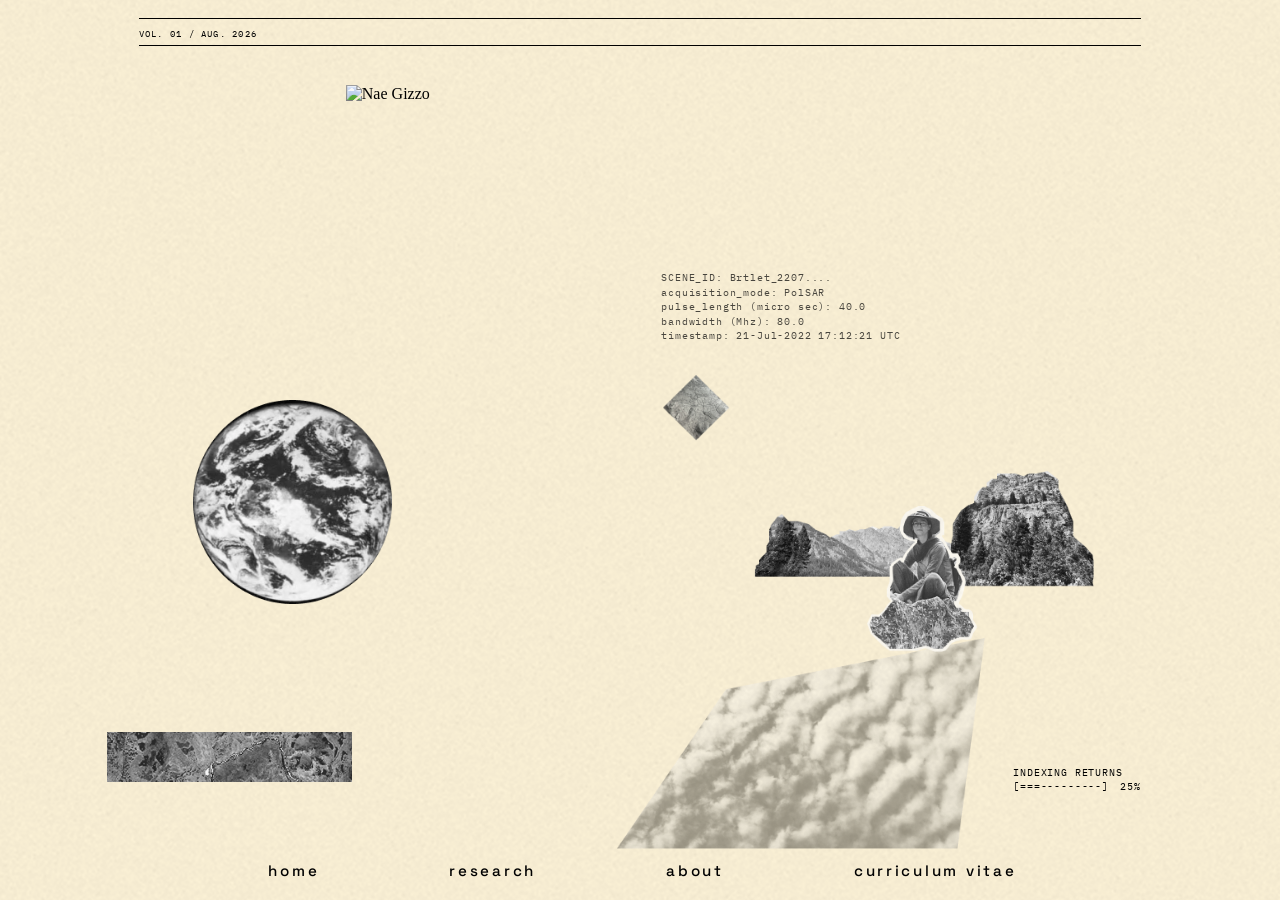
==== index.html @ 6c136205 "add files" ====
<!DOCTYPE html>
<html lang="en">
<head>
  <meta charset="UTF-8">
  <meta name="viewport" content="width=device-width, initial-scale=1.0">
  <title>Nae Gizzo</title>
  <link rel="stylesheet" href="css/style.css">
  <link rel="preconnect" href="https://fonts.googleapis.com">
<link rel="preconnect" href="https://fonts.gstatic.com" crossorigin>

<link href="https://fonts.googleapis.com/css2?family=IBM+Plex+Mono:wght@300;400&family=Space+Grotesk:wght@300;400;500;700&display=swap" rel="stylesheet">
</head>

<body>
  <img src="assets/textures/noise_layer.png" class="noise" alt="">

  <main class="homepage">

  <div class="issue-tag">
    VOL. 01 / AUG. 2026
  </div>

  <div class="issue-line issue-line-top"></div>
  <div class="issue-line issue-line-bottom"></div>

    <img src="assets/svg/earth-rectangle.svg" class="geometry earth-rectangle" alt="">
    <img src="assets/svg/left-plane-line.svg" class="geometry left-plane" alt="">
    <img src="assets/svg/right-plane-line.svg" class="geometry right-plane" alt="">
    <img src="assets/svg/grid.svg" class="geometry grid" alt="">
    <img src="assets/svg/link-bar.svg" class="geometry link-bar" alt="">
    <img src="assets/svg/group-of-lines.svg" class="geometry group-lines" alt="">
    <img src="assets/svg/line-behind-earth.svg" class="geometry earth-line" alt="">
    <img src="assets/svg/rectangle-behind-me.svg" class="geometry rectangle-behind-me" alt="">
    <img src="assets/svg/satellite-line.svg" class="geometry satellite-line" alt="">
    <img src="assets/svg/under-name-line.svg" class="geometry name-line" alt="">

    <img src="assets/svg/name.svg" class="name" alt="Nae Gizzo">

    <img src="assets/images/below-earth-raster.png" class="raster below-earth" alt="">
    <img src="assets/images/clouds.png" class="clouds" alt="">
    <img src="assets/images/earth.png" class="earth" alt="">
    <img src="assets/images/mountains_2-right.png" class="mountains mountains-right" alt="">
    <img src="assets/images/mountains_1-left.png" class="mountains mountains-left" alt="">
    <img src="assets/images/topo.png" class="raster topo" alt="">
    
    <div class="satellite-wrapper">
     <img src="assets/svg/landsat_1.svg" class="satellite" alt="">
      <div class="metadata satellite-meta">
        PLATFORM: Landsat 1<br>
        SENSORS: MSS & RBV<br>
        LAUNCH: 23.07.1972
      </div>
    </div>

    <div class = "me-wrapper">
      <img src="assets/images/me.png" class="me" alt="">
      <div class="metadata me-meta">
        ID: rgizzo<br>
        LOCATION: MSU<br>
        STATUS: Observing...
      </div>
    </div>
  
  <div class = "plane-wrapper">
    <img src="assets/svg/plane.svg" class="plane" alt="">
      <div class="metadata plane-meta">
        PLATFORM: G-LiHT v.2<br>
        AIRCRAFT: USFS C206<br>
        TOD: +/- 3 hours from <br>
        solar noon
      </div>
    </div>

    <nav class="site-nav">
      <a href="index.html">home</a>
      <a href="#">research</a>
      <a href="about.html">about</a>
      <a href="#">curriculum vitae</a>
    </nav>

    
  <div class="index-status">
    <span>INDEXING RETURNS</span><br>
    <span id="index-bar">[------------]</span>
    <span id="index-percent">0%</span>
    <span id="index-state"></span>
  </div>

  <div class="metadata rotating-meta" id="rotating-meta">
    SCENE_ID: Brtlet_2207.... <br>
    acquisition_mode: PolSAR <br>
    pulse_length (micro sec): 40.0 <br>
    bandwidth (Mhz): 80.0 <br>
    timestamp: 21-Jul-2022 17:12:21 UTC
  </div>

    <script src="js/script.js"></script>
  </main>
</body>
</html>
---- css/style.css ----
/* =========================
   GLOBAL
   ========================= */

html,
body {
  margin: 0;
  width: 100%;
  height: 100%;
  background-color: #fdf3d8;
}

body {
  position: relative;
}

.homepage {
  position: relative;
  width: min(100vw, calc(100vh * (1280 / 1080)));
  aspect-ratio: 1280 / 1080;
  margin: 0 auto;
  overflow: hidden;
  z-index: 1;
}

.homepage img {
  position: absolute;
}

.page-background {
  position: absolute;
  inset: 0;
  width: 100%;
  height: 100%;
  object-fit: cover;
  z-index: 0;
}

.noise {
  position: fixed;
  inset: 0;

  width: 100vw;
  height: 100vh;

  object-fit: cover;

  opacity: 0.9;
  pointer-events: none;

  z-index: 999;
}

.issue-tag {
  position: absolute;

  left: 3%;
  top: 3%;

  width: 300px;

  font-family: 'IBM Plex Mono', monospace;
  font-size: 0.55rem;
  letter-spacing: 0.14em;
  line-height: 1.5;
  text-transform: uppercase;

  z-index: 50;
}

.issue-line {
  position: absolute;
  left: 3%;
  width: 94%;
  height: 1px;
  background: black;

  z-index: 50;
}

.issue-line-top {
  top: 2%;
}

.issue-line-bottom {
  top: 5%;
}
.issue-text {
  padding: 5px 0;
}

/* =========================
   HOMEPAGE
   ========================= */

.earth-rectangle {
  width: 11.25%;
  left: 0.55%;
  top: 30.83%;
  z-index: 2;
}

.earth {
  width: 18.59%;
  left: 8.13%;
  top: 44.44%;
}

.earth-line {
  width: 18.59%;
  left: 7.42%;
  top: 33.7%;
}

.name {
  width: 52.8%;
  left: 22.42%;
  top: 9.41%;
}

.group-lines {
  width: 37.5%;
  left: 14.3%;
  top: 31.85%;
}

.name-line {
  width: 57.89%;
  left: 42.11%;
  top: 15.96%;
}

.link-bar {
  width: 94.53%;
  left: 2.97%;
  top: 95%;
}

.right-plane {
  width: 43.0%;
  left: 38.91%;
  top: 68.43%;
}

.left-plane {
  width: 10.73%;
  left: 38.36%;
  top: 68.61%;
}

.clouds {
  width: 34.53%;
  left: 47.81%;
  top: 70.93%;
  z-index: 1;
}

.grid {
  width: 36.17%;
  left: 47.73%;
  top: 57.69%;
  z-index: 2;
}

.rectangle-behind-me {
  width: 8.05%;
  left: 72.81%;
  top: 37.59%;
  z-index: 5;
}
.mountains-left {
  width: 21.48%;
  left: 60.7%;
  top: 57.13%;
  z-index: 3;
}

.mountains-right {
  width: 14.38%;
  left: 78.2%;
  top: 52.31%;
  z-index: 4;
}

.satellite-line {
  width: 33.58%;
  left: 8.97%;
  top: 15.96%;
  z-index: 1;
}

.topo {
  width: 6.21%;
  left: 52.19%;
  top: 41.62%;
}

.below-earth {
  width: 22.97%;
  left: 0%;
  top: 81.39%;
}

.metadata {
  position: absolute;
  font-family: 'IBM Plex Mono', monospace;
  font-size: 0.65rem;
  letter-spacing: 0.08em;
  line-height: 1.4;
  opacity: 0.7;
  width: 220px;
  white-space: nowrap;
}

.satellite-wrapper {
  position: absolute;
  width: 10.73%;
  left: 2.97%;
  top: 37.41%;
  z-index: 8;
}

.satellite-wrapper .satellite {
  position: relative;
  display: block;
  width: 100%;
  height: auto;
  z-index: 1;
}

.satellite-meta {
  position: absolute;
  top: -35px;
  left: 0px;
  z-index: 30;

  opacity: 0;
  pointer-events: none;
  transition: opacity 0.25s ease;
}

.satellite-wrapper:hover .satellite-meta {
  opacity: 0.7;
}

.plane-wrapper {
  position: absolute;
  width: 9.84%;
  left: 31.95%;
  top: 63.89%;
  z-index: 8;
}

.plane-wrapper .plane {
  position: relative;
  display: block;
  width: 100%;
  height: auto;
  z-index: 1;
}

.plane-meta {
  top: 100%;
  left: -10%;
  z-index: 30;

  opacity: 0;
  pointer-events: none;
  transition: opacity 0.25s ease;
}

.plane-wrapper:hover .plane-meta {
  opacity: 0.7;
}

.me-wrapper {
  position: absolute;
  width: 10.39%;
  left: 71.29%;
  top: 56.25%;
  z-index: 6;
}

.me-wrapper .me {
  position: relative;
  display: block;
  width: 100%;
  height: auto;
  z-index: 1;
}

.me-meta {
  position: absolute;
  left: -60%;
  top: -45%;

  z-index: 30;

  opacity: 0;
  pointer-events: none;
  transition: opacity 0.25s ease;
}

.me-wrapper:hover .me-meta {
  opacity: 0.7;
}

.site-nav {
  position: absolute;
  left: 2.97%;
  top: 95%;
  width: 94.53%;
  height: 3.5%;
  display: flex;
  justify-content: space-evenly;
  align-items: center;
  z-index: 10;
  font-family: 'Space Grotesk', sans-serif;
  font-size: 0.95rem;
  font-weight: 500;
  letter-spacing: 0.18em;
  text-transform: lowercase;
}

.site-nav a {
  color: black;
  text-decoration: none;
  transition: opacity 0.2s ease;
}
.site-nav a:hover {
  opacity: 0.6;
}

.index-status {
  position: absolute;
  left: 85%;
  top: 85%;

  font-family: 'IBM Plex Mono', monospace;
  font-size: 0.65rem;
  letter-spacing: 0.08em;

  z-index: 20;
}
#index-percent {
  display: inline-block;
  width: 3em;
  margin-left: 0.4em;
}

#index-state {
  margin-bottom: 0.5em;
}

.rotating-meta {
  position: absolute;
  left: 52%;
  top: 30%;

  font-family: 'IBM Plex Mono', monospace;
  font-size: 0.65rem;
  letter-spacing: 0.08em;
  line-height: 1.4;

  opacity: 0.7;
  z-index: 20;
  transition: none;
}


/* =========================
   ABOUT
   ========================= */

.about-page {
  position: relative;

  width: min(100vw, calc(100vh * (1280 / 1080)));
  aspect-ratio: 1280 / 1080;

  margin: 0 auto;
  overflow: hidden;
}

.about-page img {
  position: absolute;
}


.about-tagline {
  position: absolute;

  left: 15%;
  top: 16%;

  font-family: 'Space Grotesk', sans-serif;
  font-size: 2.2rem;
  font-weight: 500;
  line-height: 2.0;

  z-index: 5;
}

.about-headshot {
  position: absolute;

  width: 18%;
  left: 61.8%;
  top: 15%;

  z-index: 3;
}

.about-earth {
  position: absolute;

  width: 6%;
  left: 78%;
  top: 35%;

  z-index: 3;
}

.about-name {
  position: absolute;

  width: 20%;
  left: 60%;
  top: 38%;

  z-index: 3;
}

.about-satellite-wrapper {
  position: absolute;

  width: 12%;
  left: 37%;
  top: 20%;

  z-index: 4;

  will-change: transform;
}

.about-satellite {
  position: relative !important;
  display: block;

  width: 100%;
  height: auto;

  left: 0;
  top: 0;

  pointer-events: none;
}

.signal-pulse {
  position: absolute;
  left: 80%;
  top: 6.8%;

  width: 1px;
  height: 1px;

  transform: rotate(290deg);

  pointer-events: none;
}

.pulse-dot {
  position: absolute;

  width: 5px;
  height: 5px;

  border-radius: 50%;
  background: #ff6500;

  opacity: 0;
}

@keyframes laser-fire {
  0% {
    transform: rotate(18deg) scaleX(0);
    opacity: 0;
  }

  20% {
    transform: rotate(18deg) scaleX(1);
    opacity: 1;
  }

  70% {
    transform: rotate(18deg) scaleX(1);
    opacity: 0.8;
  }

  100% {
    transform: rotate(18deg) scaleX(0);
    opacity: 0;
  }
}

.dot-1 {
  --x: 65px;
  --y: 30px;
  animation: pulse-dot 2.4s infinite;
}

.dot-2 {
  --x: 85px;
  --y: 42px;
  animation: pulse-dot 2.4s 0.35s infinite;
}

.dot-3 {
  --x: 105px;
  --y: 55px;
  animation: pulse-dot 2.4s 0.7s infinite;
}

@keyframes pulse-dot {
  0% {
    transform: translate(0, 0) scale(0.7);
    opacity: 0;
  }

  10% {
    opacity: 0.9;
  }

  100% {
    transform: translate(var(--x), var(--y)) scale(0.2);
    opacity: 0;
  }
}

.about-bio {
  position: absolute;

  width: 68%;
  left: 16%;
  top: 43%;

  font-family: 'IBM Plex Mono', monospace;
  font-size: 1.0rem;
  line-height: 1.45;
  letter-spacing: 0.025em;

  z-index: 5;
}

.github {
  position: absolute;
  width: 20%;
  left: 54%;
  top: 30%;
  z-index: 3;
}

.linkedin {
  position: absolute;

  width: 20%;
  left: 58%;
  top: 34%;
}

.github a,
.linkedin a {
  font-family: 'Space Grotesk', sans-serif;
  font-size: 1.0rem;
  letter-spacing: 0.15em;
  text-transform: lowercase;

  color: #ff6500;
  text-decoration: none;

  z-index: 3;
}

.link-bar {
  width: 94.53%;
  left: 2.97%;
  top: 95%;
}

.github a:hover {
  text-decoration: line-through;
}

.linkedin a:hover {
  text-decoration: line-through;
}
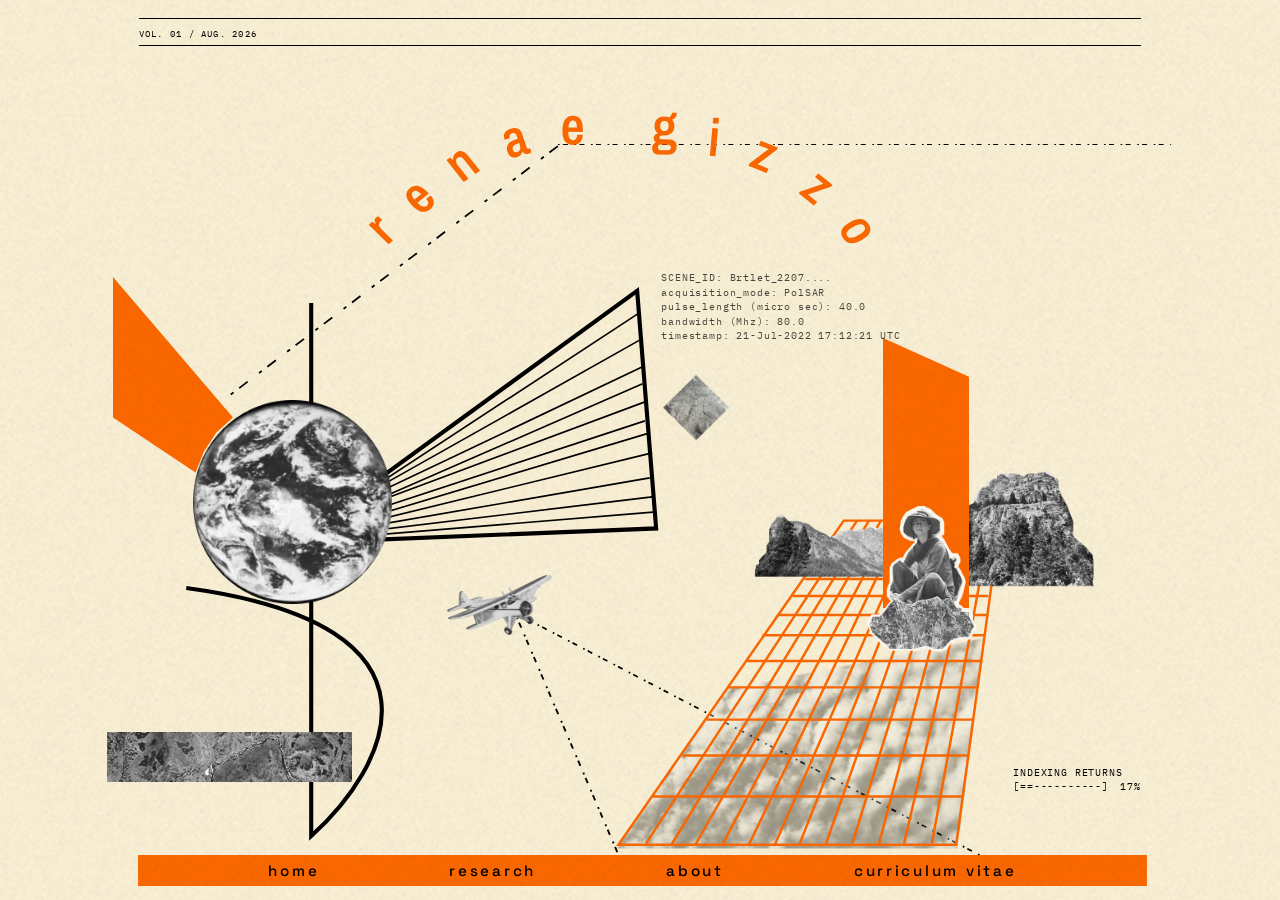
==== commit 90dcbb6d: "Fix image source paths in index.html Updated image source paths to use uppercase 'SVG' directory." ====
--- a/index.html
+++ b/index.html
@@ -23,18 +23,18 @@
   <div class="issue-line issue-line-top"></div>
   <div class="issue-line issue-line-bottom"></div>
 
-    <img src="assets/svg/earth-rectangle.svg" class="geometry earth-rectangle" alt="">
-    <img src="assets/svg/left-plane-line.svg" class="geometry left-plane" alt="">
-    <img src="assets/svg/right-plane-line.svg" class="geometry right-plane" alt="">
-    <img src="assets/svg/grid.svg" class="geometry grid" alt="">
-    <img src="assets/svg/link-bar.svg" class="geometry link-bar" alt="">
-    <img src="assets/svg/group-of-lines.svg" class="geometry group-lines" alt="">
-    <img src="assets/svg/line-behind-earth.svg" class="geometry earth-line" alt="">
-    <img src="assets/svg/rectangle-behind-me.svg" class="geometry rectangle-behind-me" alt="">
-    <img src="assets/svg/satellite-line.svg" class="geometry satellite-line" alt="">
-    <img src="assets/svg/under-name-line.svg" class="geometry name-line" alt="">
+    <img src="assets/SVG/earth-rectangle.svg" class="geometry earth-rectangle" alt="">
+    <img src="assets/SVG/left-plane-line.svg" class="geometry left-plane" alt="">
+    <img src="assets/SVG/right-plane-line.svg" class="geometry right-plane" alt="">
+    <img src="assets/SVG/grid.svg" class="geometry grid" alt="">
+    <img src="assets/SVG/link-bar.svg" class="geometry link-bar" alt="">
+    <img src="assets/SVG/group-of-lines.svg" class="geometry group-lines" alt="">
+    <img src="assets/SVG/line-behind-earth.svg" class="geometry earth-line" alt="">
+    <img src="assets/SVG/rectangle-behind-me.svg" class="geometry rectangle-behind-me" alt="">
+    <img src="assets/SVG/satellite-line.svg" class="geometry satellite-line" alt="">
+    <img src="assets/SVG/under-name-line.svg" class="geometry name-line" alt="">
 
-    <img src="assets/svg/name.svg" class="name" alt="Nae Gizzo">
+    <img src="assets/SVG/name.svg" class="name" alt="Nae Gizzo">
 
     <img src="assets/images/below-earth-raster.png" class="raster below-earth" alt="">
     <img src="assets/images/clouds.png" class="clouds" alt="">
@@ -44,7 +44,7 @@
     <img src="assets/images/topo.png" class="raster topo" alt="">
     
     <div class="satellite-wrapper">
-     <img src="assets/svg/landsat_1.svg" class="satellite" alt="">
+     <img src="assets/SVG/landsat_1.svg" class="satellite" alt="">
       <div class="metadata satellite-meta">
         PLATFORM: Landsat 1<br>
         SENSORS: MSS & RBV<br>
@@ -62,7 +62,7 @@
     </div>
   
   <div class = "plane-wrapper">
-    <img src="assets/svg/plane.svg" class="plane" alt="">
+    <img src="assets/SVG/plane.svg" class="plane" alt="">
       <div class="metadata plane-meta">
         PLATFORM: G-LiHT v.2<br>
         AIRCRAFT: USFS C206<br>
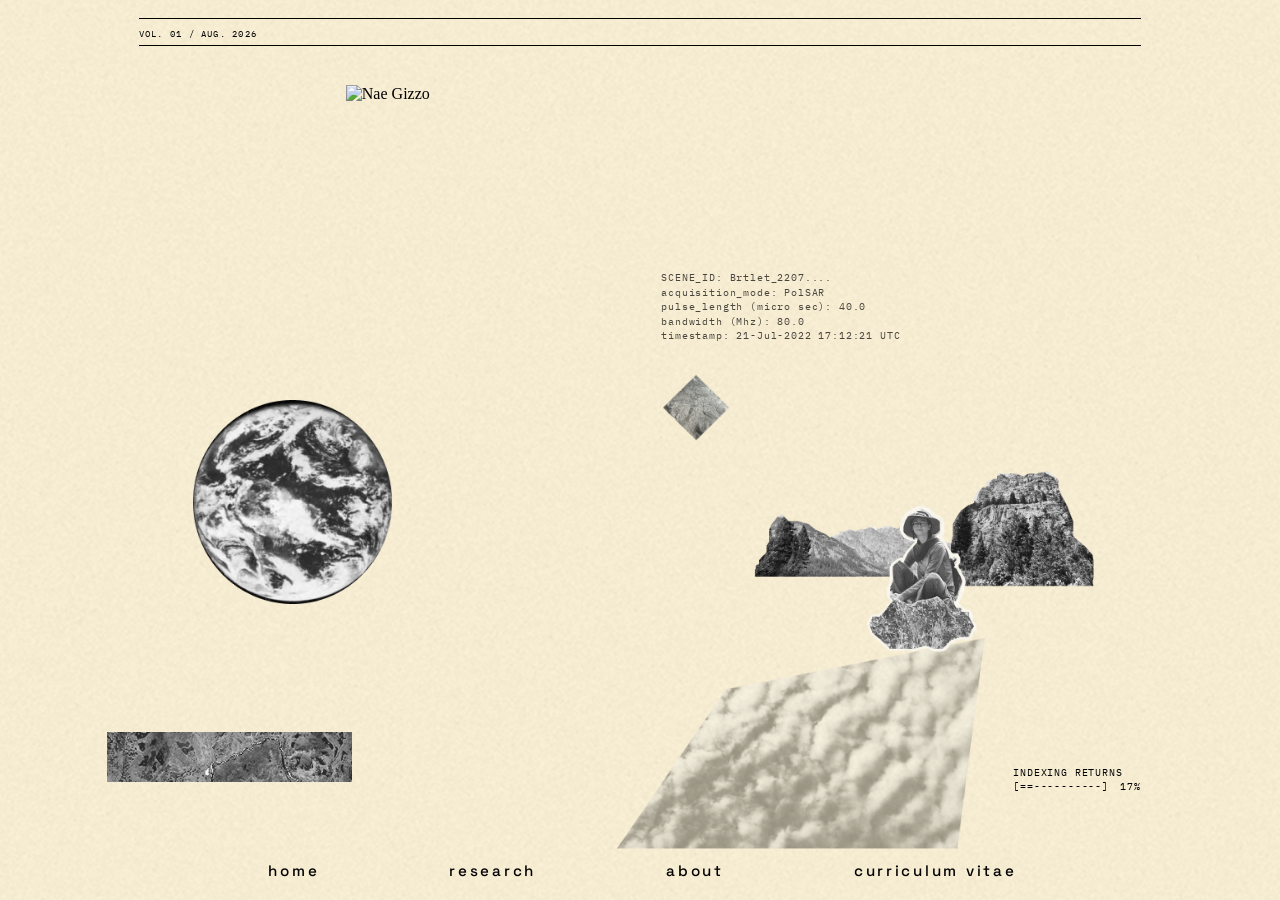
==== commit fdaa8447: "change title" ====
--- a/index.html
+++ b/index.html
@@ -3,7 +3,7 @@
 <head>
   <meta charset="UTF-8">
   <meta name="viewport" content="width=device-width, initial-scale=1.0">
-  <title>Nae Gizzo</title>
+  <title>Home | Renae Gizzo</title>
   <link rel="stylesheet" href="css/style.css">
   <link rel="preconnect" href="https://fonts.googleapis.com">
 <link rel="preconnect" href="https://fonts.gstatic.com" crossorigin>
@@ -23,18 +23,18 @@
   <div class="issue-line issue-line-top"></div>
   <div class="issue-line issue-line-bottom"></div>
 
-    <img src="assets/SVG/earth-rectangle.svg" class="geometry earth-rectangle" alt="">
-    <img src="assets/SVG/left-plane-line.svg" class="geometry left-plane" alt="">
-    <img src="assets/SVG/right-plane-line.svg" class="geometry right-plane" alt="">
-    <img src="assets/SVG/grid.svg" class="geometry grid" alt="">
-    <img src="assets/SVG/link-bar.svg" class="geometry link-bar" alt="">
-    <img src="assets/SVG/group-of-lines.svg" class="geometry group-lines" alt="">
-    <img src="assets/SVG/line-behind-earth.svg" class="geometry earth-line" alt="">
-    <img src="assets/SVG/rectangle-behind-me.svg" class="geometry rectangle-behind-me" alt="">
-    <img src="assets/SVG/satellite-line.svg" class="geometry satellite-line" alt="">
-    <img src="assets/SVG/under-name-line.svg" class="geometry name-line" alt="">
+    <img src="assets/svg/earth-rectangle.svg" class="geometry earth-rectangle" alt="">
+    <img src="assets/svg/left-plane-line.svg" class="geometry left-plane" alt="">
+    <img src="assets/svg/right-plane-line.svg" class="geometry right-plane" alt="">
+    <img src="assets/svg/grid.svg" class="geometry grid" alt="">
+    <img src="assets/svg/link-bar.svg" class="geometry link-bar" alt="">
+    <img src="assets/svg/group-of-lines.svg" class="geometry group-lines" alt="">
+    <img src="assets/svg/line-behind-earth.svg" class="geometry earth-line" alt="">
+    <img src="assets/svg/rectangle-behind-me.svg" class="geometry rectangle-behind-me" alt="">
+    <img src="assets/svg/satellite-line.svg" class="geometry satellite-line" alt="">
+    <img src="assets/svg/under-name-line.svg" class="geometry name-line" alt="">
 
-    <img src="assets/SVG/name.svg" class="name" alt="Nae Gizzo">
+    <img src="assets/svg/name.svg" class="name" alt="Nae Gizzo">
 
     <img src="assets/images/below-earth-raster.png" class="raster below-earth" alt="">
     <img src="assets/images/clouds.png" class="clouds" alt="">
@@ -44,7 +44,7 @@
     <img src="assets/images/topo.png" class="raster topo" alt="">
     
     <div class="satellite-wrapper">
-     <img src="assets/SVG/landsat_1.svg" class="satellite" alt="">
+     <img src="assets/svg/landsat_1.svg" class="satellite" alt="">
       <div class="metadata satellite-meta">
         PLATFORM: Landsat 1<br>
         SENSORS: MSS & RBV<br>
@@ -62,7 +62,7 @@
     </div>
   
   <div class = "plane-wrapper">
-    <img src="assets/SVG/plane.svg" class="plane" alt="">
+    <img src="assets/svg/plane.svg" class="plane" alt="">
       <div class="metadata plane-meta">
         PLATFORM: G-LiHT v.2<br>
         AIRCRAFT: USFS C206<br>
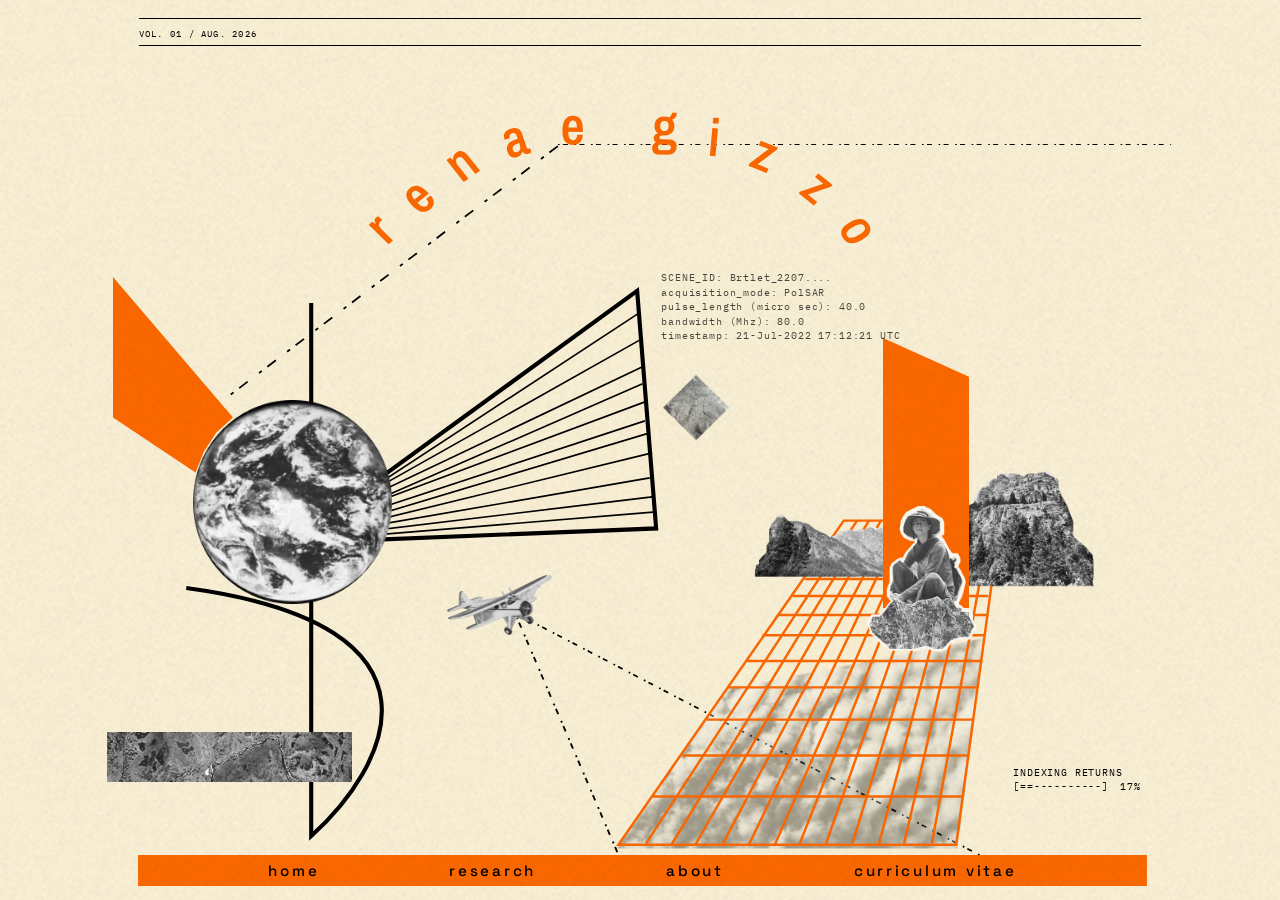
==== commit 64bc4307: "Merge branch 'main' of https://github.com/rgizzo/renaegizzo.github.io merge rmeote and local" ====
--- a/index.html
+++ b/index.html
@@ -23,18 +23,18 @@
   <div class="issue-line issue-line-top"></div>
   <div class="issue-line issue-line-bottom"></div>
 
-    <img src="assets/svg/earth-rectangle.svg" class="geometry earth-rectangle" alt="">
-    <img src="assets/svg/left-plane-line.svg" class="geometry left-plane" alt="">
-    <img src="assets/svg/right-plane-line.svg" class="geometry right-plane" alt="">
-    <img src="assets/svg/grid.svg" class="geometry grid" alt="">
-    <img src="assets/svg/link-bar.svg" class="geometry link-bar" alt="">
-    <img src="assets/svg/group-of-lines.svg" class="geometry group-lines" alt="">
-    <img src="assets/svg/line-behind-earth.svg" class="geometry earth-line" alt="">
-    <img src="assets/svg/rectangle-behind-me.svg" class="geometry rectangle-behind-me" alt="">
-    <img src="assets/svg/satellite-line.svg" class="geometry satellite-line" alt="">
-    <img src="assets/svg/under-name-line.svg" class="geometry name-line" alt="">
+    <img src="assets/SVG/earth-rectangle.svg" class="geometry earth-rectangle" alt="">
+    <img src="assets/SVG/left-plane-line.svg" class="geometry left-plane" alt="">
+    <img src="assets/SVG/right-plane-line.svg" class="geometry right-plane" alt="">
+    <img src="assets/SVG/grid.svg" class="geometry grid" alt="">
+    <img src="assets/SVG/link-bar.svg" class="geometry link-bar" alt="">
+    <img src="assets/SVG/group-of-lines.svg" class="geometry group-lines" alt="">
+    <img src="assets/SVG/line-behind-earth.svg" class="geometry earth-line" alt="">
+    <img src="assets/SVG/rectangle-behind-me.svg" class="geometry rectangle-behind-me" alt="">
+    <img src="assets/SVG/satellite-line.svg" class="geometry satellite-line" alt="">
+    <img src="assets/SVG/under-name-line.svg" class="geometry name-line" alt="">
 
-    <img src="assets/svg/name.svg" class="name" alt="Nae Gizzo">
+    <img src="assets/SVG/name.svg" class="name" alt="Nae Gizzo">
 
     <img src="assets/images/below-earth-raster.png" class="raster below-earth" alt="">
     <img src="assets/images/clouds.png" class="clouds" alt="">
@@ -44,7 +44,7 @@
     <img src="assets/images/topo.png" class="raster topo" alt="">
     
     <div class="satellite-wrapper">
-     <img src="assets/svg/landsat_1.svg" class="satellite" alt="">
+     <img src="assets/SVG/landsat_1.svg" class="satellite" alt="">
       <div class="metadata satellite-meta">
         PLATFORM: Landsat 1<br>
         SENSORS: MSS & RBV<br>
@@ -62,7 +62,7 @@
     </div>
   
   <div class = "plane-wrapper">
-    <img src="assets/svg/plane.svg" class="plane" alt="">
+    <img src="assets/SVG/plane.svg" class="plane" alt="">
       <div class="metadata plane-meta">
         PLATFORM: G-LiHT v.2<br>
         AIRCRAFT: USFS C206<br>
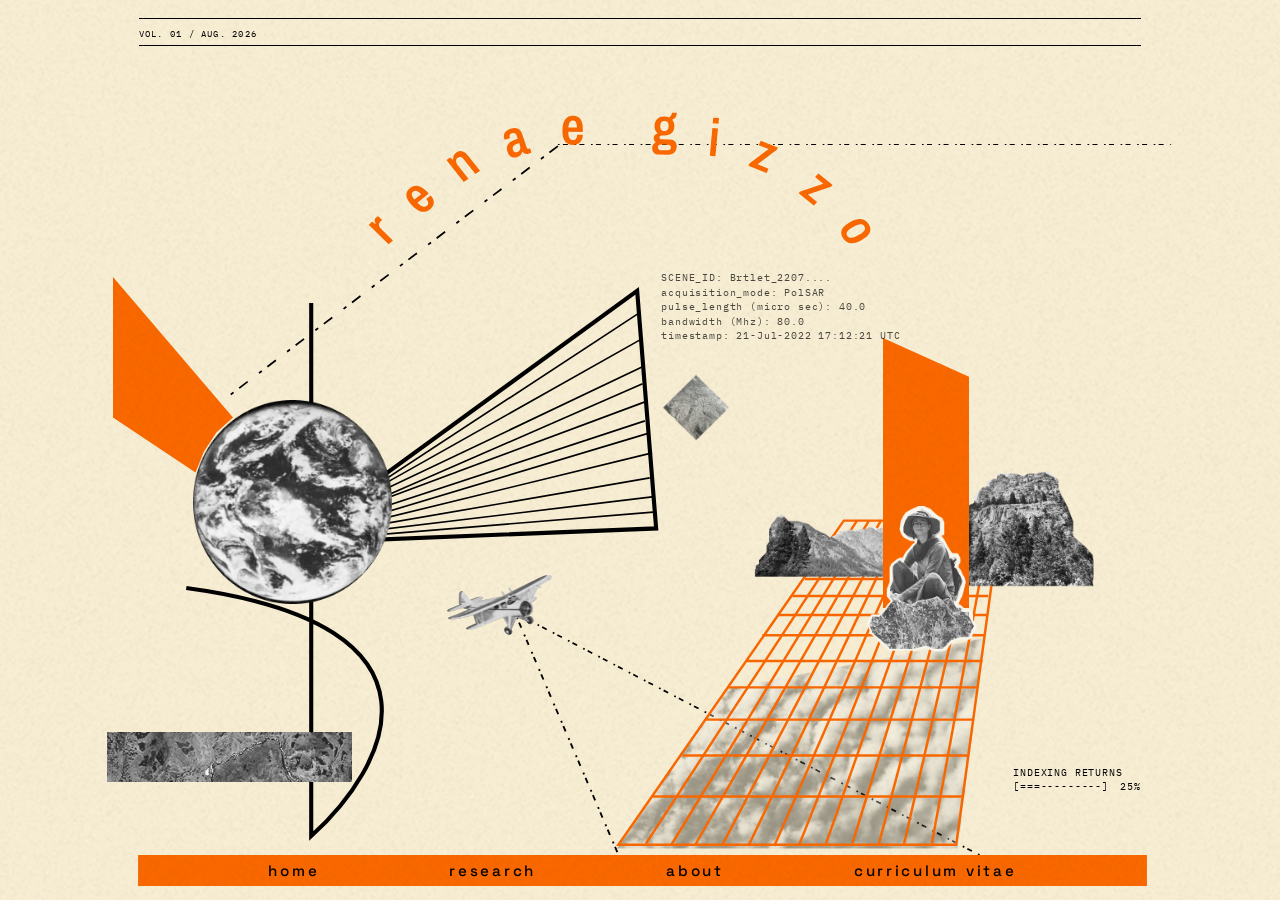
==== commit 1fb6bc47: "add dyanmic noise & headshot border" ====
--- a/index.html
+++ b/index.html
@@ -12,8 +12,6 @@
 </head>
 
 <body>
-  <img src="assets/textures/noise_layer.png" class="noise" alt="">
-
   <main class="homepage">
 
   <div class="issue-tag">
@@ -57,7 +55,7 @@
       <div class="metadata me-meta">
         ID: rgizzo<br>
         LOCATION: MSU<br>
-        STATUS: Observing...
+        STATUS: ???
       </div>
     </div>
   
--- a/css/style.css
+++ b/css/style.css
@@ -14,6 +14,45 @@
   position: relative;
 }
 
+body::after {
+  content: "";
+  position: fixed;
+  inset: 0;
+
+  background-image: url("../assets/textures/noise_layer.png");
+  background-size: cover;
+  background-position: center;
+
+  opacity: 0.85;
+  mix-blend-mode: multiply;
+
+  pointer-events: none;
+  z-index: 99999;
+
+  animation: noise-shift 0.9s steps(1) infinite;
+}
+
+@keyframes noise-shift {
+  0% {
+    transform: scale(1.1) scaleX(1);
+  }
+
+  25% {
+    transform: scale(1.1) scaleX(-1);
+  }
+
+  50% {
+    transform: scale(1.1) scaleY(-1);
+  }
+
+  75% {
+    transform: scale(1.1) scale(-1, -1);
+  }
+
+  100% {
+    transform: scale(1.1) scaleX(1);
+  }
+}
 .homepage {
   position: relative;
   width: min(100vw, calc(100vh * (1280 / 1080)));
@@ -34,21 +73,6 @@
   height: 100%;
   object-fit: cover;
   z-index: 0;
-}
-
-.noise {
-  position: fixed;
-  inset: 0;
-
-  width: 100vw;
-  height: 100vh;
-
-  object-fit: cover;
-
-  opacity: 0.9;
-  pointer-events: none;
-
-  z-index: 999;
 }
 
 .issue-tag {
@@ -391,7 +415,7 @@
   position: absolute;
 
   left: 15%;
-  top: 16%;
+  top: 11%;
 
   font-family: 'Space Grotesk', sans-serif;
   font-size: 2.2rem;
@@ -401,22 +425,33 @@
   z-index: 5;
 }
 
-.about-headshot {
+.about-headshot-border {
   position: absolute;
 
   width: 18%;
   left: 61.8%;
-  top: 15%;
+  top: 10%;
+
+  z-index: 4;
+}
+
+.about-headshot {
+  position: absolute;
+
+  width: 18%;
+  left: 61.8%;
+  top: 10%;
 
   z-index: 3;
 }
+
 
 .about-earth {
   position: absolute;
 
   width: 6%;
   left: 78%;
-  top: 35%;
+  top: 30%;
 
   z-index: 3;
 }
@@ -426,7 +461,7 @@
 
   width: 20%;
   left: 60%;
-  top: 38%;
+  top: 33%;
 
   z-index: 3;
 }
@@ -542,7 +577,7 @@
 
   width: 68%;
   left: 16%;
-  top: 43%;
+  top: 40%;
 
   font-family: 'IBM Plex Mono', monospace;
   font-size: 1.0rem;
@@ -556,7 +591,7 @@
   position: absolute;
   width: 20%;
   left: 54%;
-  top: 30%;
+  top: 25%;
   z-index: 3;
 }
 
@@ -565,7 +600,7 @@
 
   width: 20%;
   left: 58%;
-  top: 34%;
+  top: 29%;
 }
 
 .github a,
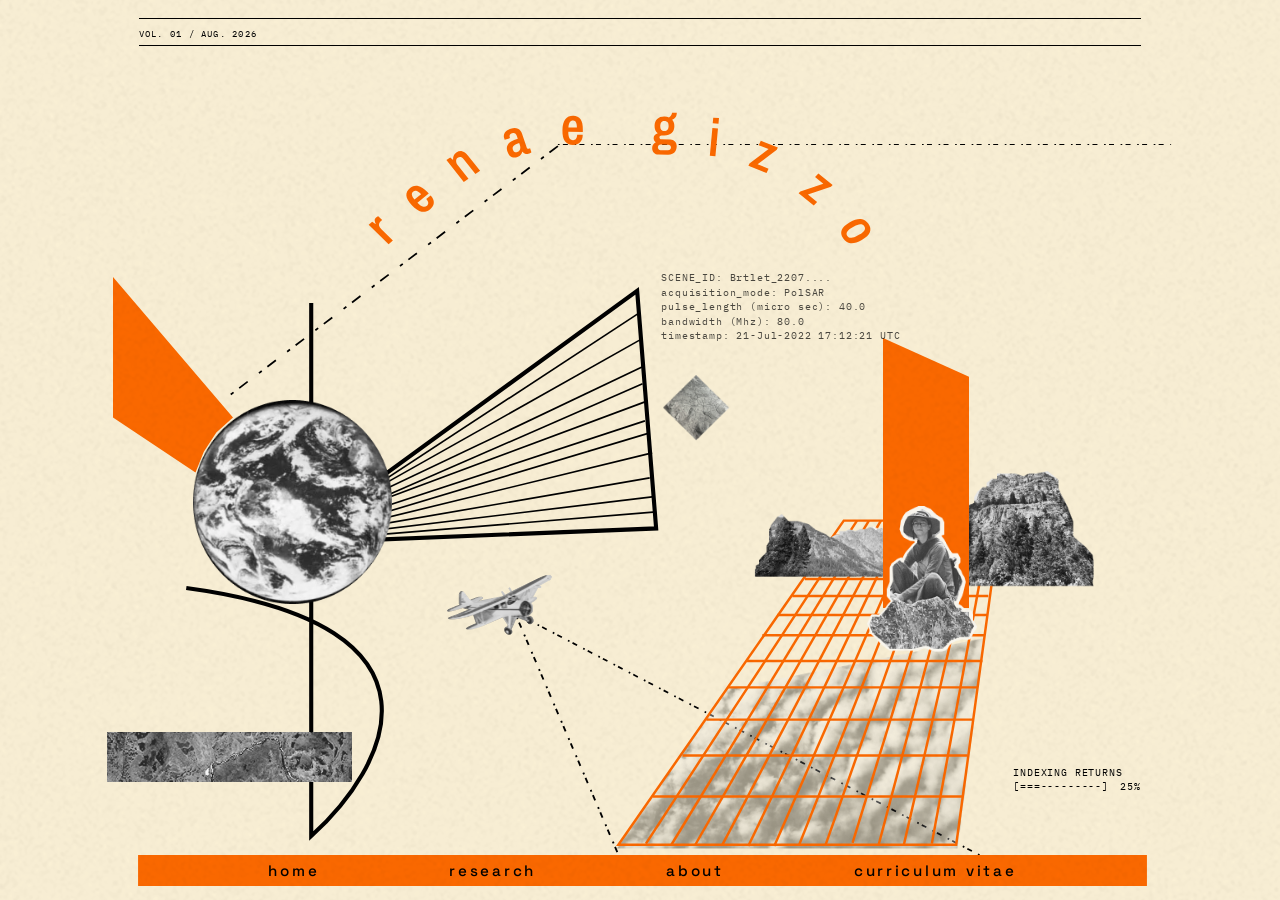
==== commit d78539de: "add CV" ====
--- a/index.html
+++ b/index.html
@@ -3,7 +3,7 @@
 <head>
   <meta charset="UTF-8">
   <meta name="viewport" content="width=device-width, initial-scale=1.0">
-  <title>Home | Renae Gizzo</title>
+  <title> Renae Gizzo | Home </title>
   <link rel="stylesheet" href="css/style.css">
   <link rel="preconnect" href="https://fonts.googleapis.com">
 <link rel="preconnect" href="https://fonts.gstatic.com" crossorigin>
@@ -73,7 +73,7 @@
       <a href="index.html">home</a>
       <a href="#">research</a>
       <a href="about.html">about</a>
-      <a href="#">curriculum vitae</a>
+      <a href="docs/GIZZO_CV_2026.pdf">curriculum vitae</a>
     </nav>
 
     
--- a/css/style.css
+++ b/css/style.css
@@ -17,7 +17,12 @@
 body::after {
   content: "";
   position: fixed;
-  inset: 0;
+
+  left: -10vw;
+  top: -10vh;
+
+  width: 120vw;
+  height: 120vh;
 
   background-image: url("../assets/textures/noise_layer.png");
   background-size: cover;
@@ -29,30 +34,31 @@
   pointer-events: none;
   z-index: 99999;
 
-  animation: noise-shift 0.9s steps(1) infinite;
+  animation: noise-shift 0.95s steps(1) infinite;
 }
 
 @keyframes noise-shift {
   0% {
-    transform: scale(1.1) scaleX(1);
+    transform: translate(0, 0) scaleX(1);
   }
 
   25% {
-    transform: scale(1.1) scaleX(-1);
+    transform: translate(-2vw, 1vh) scaleX(-1);
   }
 
   50% {
-    transform: scale(1.1) scaleY(-1);
+    transform: translate(1vw, -2vh) scaleY(-1);
   }
 
   75% {
-    transform: scale(1.1) scale(-1, -1);
+    transform: translate(-1vw, 2vh) scale(-1, -1);
   }
 
   100% {
-    transform: scale(1.1) scaleX(1);
-  }
-}
+    transform: translate(0, 0) scaleX(1);
+  }
+}
+
 .homepage {
   position: relative;
   width: min(100vw, calc(100vh * (1280 / 1080)));
@@ -459,9 +465,9 @@
 .about-name {
   position: absolute;
 
-  width: 20%;
-  left: 60%;
-  top: 33%;
+  width: 19%;
+  left: 61%;
+  top: 32%;
 
   z-index: 3;
 }
